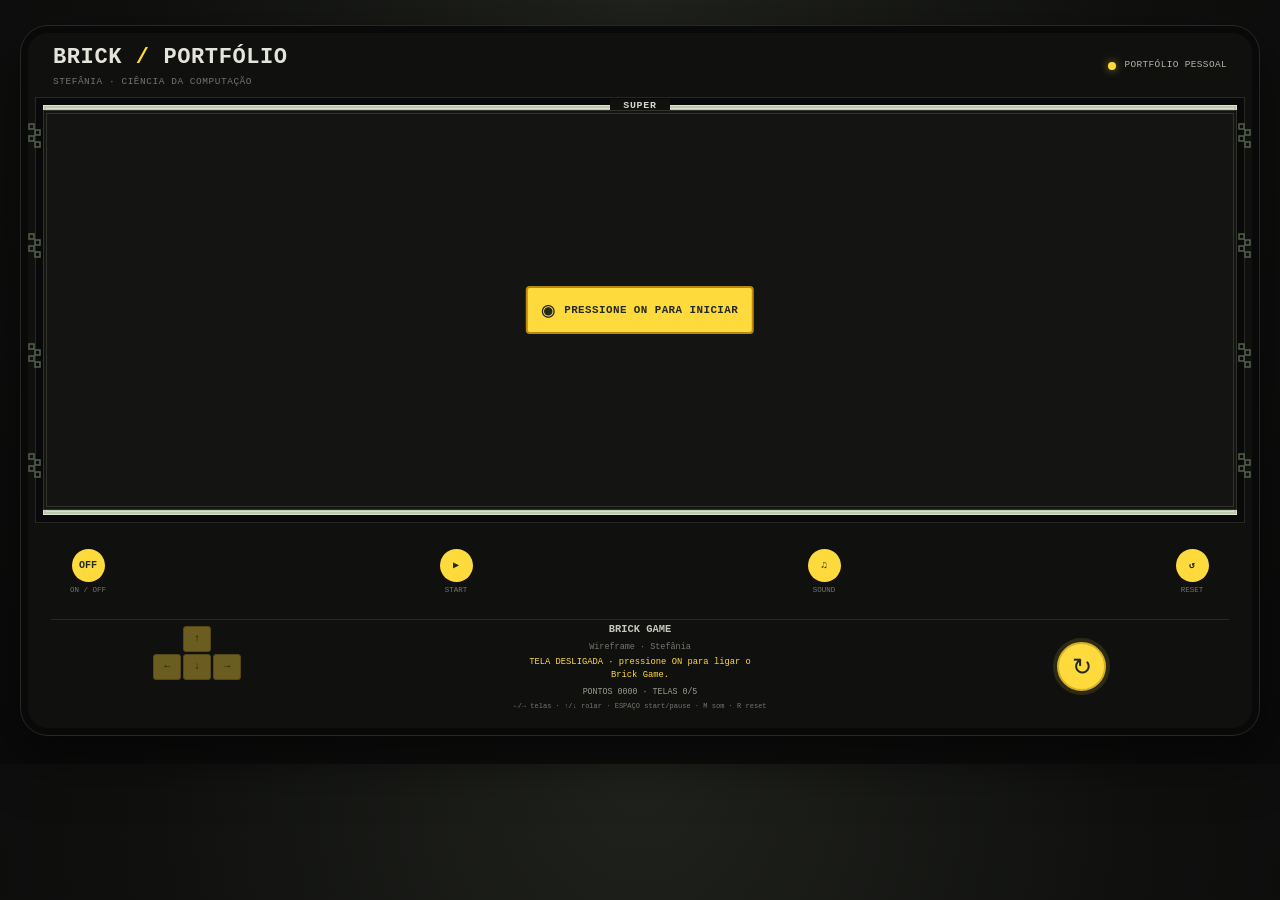
==== index.html @ 37918b5a "Meu portfólio inicial Brick Game" ====
<!DOCTYPE html>
<html lang="pt-BR">
<head>
  <meta charset="UTF-8">
  <meta name="viewport" content="width=device-width, initial-scale=1.0">
  <meta name="theme-color" content="#10110f">
  <title>BRICK / Portfólio — Stefânia Alves Martins</title>
  <link rel="stylesheet" href="styles.css?v=brick-off-start-1">
  <script src="script.js" defer></script>
</head>
<body>
  <div class="console desligado">
    <header class="cabecalho">
      <a class="marca" href="#inicio" aria-label="BRICK, voltar ao início">
        <strong>BRICK <span>/</span> PORTFÓLIO</strong>
        <small>STEFÂNIA · CIÊNCIA DA COMPUTAÇÃO</small>
      </a>
      <span class="status-site"><i></i> PORTFÓLIO PESSOAL</span>
    </header>

    <nav class="navegacao" aria-label="Navegação principal">
      <a class="link-nav ativo" href="#inicio" aria-current="page"><span>■</span> Início</a>
      <a class="link-nav" href="#sobre"><span>■</span> Sobre mim</a>
      <a class="link-nav" href="#projetos"><span>■</span> Projetos</a>
      <a class="link-nav" href="#experiencias"><span>■</span> Experiências</a>
      <a class="link-nav" href="#contato"><span>■</span> Contato</a>
    </nav>

    <main class="tela">
      <section id="inicio" class="painel">
        <div class="moldura-titulo"><span>SUPER</span></div>
        <div class="conteudo-tela">
          <div class="metadados-tela">
            <span>01 / 05 · INÍCIO</span>
            <span class="dados-console">BRICK <b>01</b></span>
            <div class="mosaico mosaico-pequeno" aria-hidden="true">
              <i></i><i></i><i></i><i></i><i></i><i></i>
            </div>
          </div>

          <section class="boas-vindas" aria-labelledby="titulo-inicio">
            <h1 id="titulo-inicio">Olá, sou <span id="nome-curto">Stefânia</span>.</h1>
            <p class="intro-curta">Bem-vinda ao meu portfólio. Escolha uma seção para conhecer meu perfil, meus projetos e minhas experiências.</p>
            <div class="linha-tracejada"></div>
            <div class="hero-conteudo">
              <div>
                <h2 id="area-destaque">Estudante de Ciência da Computação</h2>
                <p id="introducao">Sou estudante de Ciência da Computação, atualmente no segundo período, e estou construindo minha trajetória na área de tecnologia.</p>
                <a class="botao-pixel" href="#sobre">Conhecer meu perfil <span aria-hidden="true">→</span></a>
              </div>
              <div class="arte-blocos" role="img" aria-label="Blocos formando uma pequena construção">
                <div class="mosaico mosaico-grande" aria-hidden="true">
                  <i></i><i></i><i></i><i></i><i></i><i></i>
                </div>
                <small>UM PERFIL, MUITAS PEÇAS.</small>
              </div>
            </div>
          </section>

          <div class="rotulo-secoes"><span>■</span> ESCOLHA UMA SEÇÃO <span>■</span></div>
          <div class="atalhos-secoes">
            <a href="#sobre"><span class="numero-secao">02</span><span><strong>Sobre mim</strong><small>Formação, interesses e objetivos.</small></span><b>↗</b></a>
            <a href="#projetos"><span class="numero-secao">03</span><span><strong>Projetos</strong><small>Minha linha do tempo de projetos e tecnologias.</small></span><b>↗</b></a>
            <a href="#experiencias"><span class="numero-secao">04</span><span><strong>Experiências</strong><small>Atividades, participações e aprendizados.</small></span><b>↗</b></a>
            <a href="#contato"><span class="numero-secao">05</span><span><strong>Contato</strong><small>Canais de contato e formulário de mensagem.</small></span><b>↗</b></a>
          </div>
        </div>
      </section>

      <section id="sobre" class="painel" hidden>
        <div class="conteudo-tela">
          <div class="metadados-tela">
            <span>02 / 05 · SOBRE MIM</span>
            <span class="dados-console">BRICK <b>02</b></span>
            <div class="mosaico mosaico-pequeno" aria-hidden="true"><i></i><i></i><i></i><i></i><i></i><i></i></div>
          </div>
          <div class="cabecalho-secao">
            <h2>Sobre mim</h2>
            <p>Minha formação, o que me interessa e os próximos passos que quero construir.</p>
          </div>
          <div class="linha-tracejada"></div>
          <div class="resumo-perfil">
            <div><small>PERFIL PESSOAL</small><strong id="nome-sobre">Stefânia Alves Martins</strong></div>
            <div><small>FORMAÇÃO</small><span id="formacao">Ciência da Computação (em curso, 2º período) · PUC Minas</span></div>
            <div><small>ÁREA DE ESTUDO</small><span id="area-sobre">Ciência da Computação</span></div>
          </div>
          <div class="biografias">
            <article class="cartao-biografia">
              <small>PORTUGUÊS</small>
              <h3>Um pouco sobre mim</h3>
              <p id="sobre-texto">Estou no início da graduação em Ciência da Computação e quero aproveitar esse período para aprender, experimentar e desenvolver novas habilidades.</p>
            </article>
            <article class="cartao-biografia">
              <small>ENGLISH</small>
              <h3>A little about me</h3>
              <p id="sobre-texto-en">I am at the beginning of my Computer Science degree and want to use this time to learn, experiment, and develop new skills.</p>
            </article>
          </div>
          <div class="interesses">
            <div><h3>Interesses</h3><p id="interesses">Desenvolvimento de software e criação de soluções digitais.</p></div>
            <div><h3>Objetivo profissional</h3><p id="objetivo">Fortalecer minha base técnica e transformar o que aprendo em projetos práticos.</p></div>
          </div>
        </div>
      </section>

      <section id="projetos" class="painel" hidden>
        <div class="conteudo-tela">
          <div class="metadados-tela">
            <span>03 / 05 · PROJETOS</span>
            <span class="dados-console">BRICK <b>03</b></span>
            <div class="mosaico mosaico-pequeno" aria-hidden="true"><i></i><i></i><i></i><i></i><i></i><i></i></div>
          </div>
          <div class="cabecalho-secao">
            <h2>Projetos</h2>
            <p>Uma linha do tempo dos meus projetos, do mais antigo para o mais recente.</p>
          </div>
          <div class="linha-tracejada"></div>
          <div class="resumo-timeline"><span id="anos-projetos">■ ANO 01 <b>→</b> ANO 02 <b>→</b> ANO 03</span><span id="total-projetos">1 projeto</span></div>
          <div id="lista-projetos" class="linha-do-tempo" aria-live="polite"></div>
        </div>
      </section>

      <section id="experiencias" class="painel" hidden>
        <div class="conteudo-tela">
          <div class="metadados-tela">
            <span>04 / 05 · EXPERIÊNCIAS</span>
            <span class="dados-console">BRICK <b>04</b></span>
            <div class="mosaico mosaico-pequeno" aria-hidden="true"><i></i><i></i><i></i><i></i><i></i><i></i></div>
          </div>
          <div class="cabecalho-secao">
            <h2>Experiências</h2>
            <p>Espaço para minha trajetória acadêmica e profissional.</p>
          </div>
          <div class="linha-tracejada"></div>
          <div id="lista-experiencias" class="lista-experiencias" aria-live="polite"></div>
        </div>
      </section>

      <section id="contato" class="painel" hidden>
        <div class="conteudo-tela">
          <div class="metadados-tela">
            <span>05 / 05 · CONTATO</span>
            <span class="dados-console">BRICK <b>05</b></span>
            <div class="mosaico mosaico-pequeno" aria-hidden="true"><i></i><i></i><i></i><i></i><i></i><i></i></div>
          </div>
          <div class="cabecalho-secao">
            <h2>Vamos conversar?</h2>
            <p>Escolha um dos canais abaixo ou deixe sua mensagem no formulário.</p>
          </div>
          <div class="linha-tracejada"></div>
          <div class="grade-contato">
            <div>
              <h3 class="rotulo-contato">■ CONTATO DIRETO ■</h3>
              <div class="canais-contato">
                <a class="cartao-canal" id="cartao-email" href="mailto:stefaniamrtns@gmail.com">
                  <span class="icone-canal" aria-hidden="true">
                    <svg viewBox="0 0 24 24"><path d="M4 6h16v12H4zM4 7l8 6 8-6"/></svg>
                  </span>
                  <span class="texto-canal"><strong>E-mail</strong><small id="email-cartao">stefaniamrtns@gmail.com</small><b>Escrever e-mail ↗</b></span>
                </a>
                <div id="redes-sociais-contato" class="canais-sociais"></div>
              </div>
            </div>
            <form id="formulario-contato" class="formulario-contato">
              <h3 class="rotulo-contato">■ ENVIE UMA MENSAGEM ■</h3>
              <label for="nome-contato">NOME</label>
              <input id="nome-contato" name="nome" placeholder="[Seu nome]" autocomplete="name" required maxlength="100">
              <label for="email-contato">E-MAIL</label>
              <input id="email-contato" name="email" type="email" placeholder="[Seu e-mail]" autocomplete="email" required maxlength="254">
              <label for="mensagem-contato">MENSAGEM</label>
              <textarea id="mensagem-contato" name="mensagem" rows="5" placeholder="[Escreva sua mensagem]" required maxlength="2000"></textarea>
              <input type="hidden" name="assunto" value="Contato pelo portfólio">
              <button class="botao-pixel" type="submit">Enviar mensagem <span aria-hidden="true">→</span></button>
              <p id="status-contato" role="status" aria-live="polite"></p>
            </form>
          </div>
        </div>
      </section>

      <button type="button" id="botao-power-prompt" class="power-prompt" aria-label="Pressionar ON e ligar o Brick Game">
        <span aria-hidden="true">◉</span>
        <strong>PRESSIONE ON PARA INICIAR</strong>
      </button>
    </main>

    <footer class="rodape-console" aria-label="Controles do Brick Game">
      <div class="controles-status">
        <button type="button" id="botao-power" aria-pressed="false" aria-label="Ligar tela">
          <b>OFF</b><small>ON / OFF</small>
        </button>
        <button type="button" id="botao-start" aria-pressed="false" aria-label="Iniciar missão">
          <b>▶</b><small>START</small>
        </button>
        <button type="button" id="botao-sound" aria-pressed="false" aria-label="Ativar som">
          <b>♫</b><small>SOUND</small>
        </button>
        <button type="button" id="botao-reset" aria-label="Reiniciar jogo e pontuação">
          <b>↺</b><small>RESET</small>
        </button>
      </div>
      <div class="rodape-jogo">
        <div class="direcional" role="group" aria-label="Direcional: esquerda e direita trocam de tela; cima e baixo rolam a tela">
          <button type="button" data-direcao="cima" aria-label="Rolar para o início da tela" disabled>↑</button>
          <button type="button" data-direcao="esquerda" aria-label="Tela anterior" disabled>←</button>
          <button type="button" data-direcao="baixo" aria-label="Rolar para o fim da tela" disabled>↓</button>
          <button type="button" data-direcao="direita" aria-label="Próxima tela" disabled>→</button>
        </div>
        <p class="painel-jogo">
          <strong>BRICK GAME</strong>
          <small>Wireframe · Stefânia</small>
          <span id="status-jogo" role="status" aria-live="polite">TELA DESLIGADA · pressione ON para ligar o Brick Game.</span>
          <span id="pontuacao-jogo">PONTOS 0000 · TELAS 0/5</span>
          <span id="ajuda-jogo">←/→ telas · ↑/↓ rolar · ESPAÇO start/pause · M som · R reset</span>
        </p>
        <a class="botao-topo" href="#inicio" aria-label="Voltar ao início">↻</a>
      </div>
    </footer>
  </div>
</body>
</html>
---- styles.css ----
:root {
  color-scheme: dark;
  --preto: #10110f;
  --preto-claro: #1b1c19;
  --cinza-controle: #292a27;
  --amarelo: #ffda3d;
  --amarelo-borda: #b68b10;
  --tela: #bac9a9;
  --tela-clara: #c8d4ba;
  --tela-escura: #a9bb98;
  --borda-tela: #7e8e70;
  --tinta: #22291e;
  --tinta-suave: #535d4b;
  --fonte-pixel: "Courier New", Consolas, monospace;
  --fonte-corpo: "Trebuchet MS", Arial, sans-serif;
}

* {
  box-sizing: border-box;
}

html {
  scroll-behavior: smooth;
}

body {
  margin: 0;
  padding: 1px 20px 28px;
  background:
    radial-gradient(ellipse at 50% 0%, #20221d 0, #10110f 54%, #090a09 100%);
  color: #deded5;
  font-family: var(--fonte-corpo);
  line-height: 1.5;
}

a {
  color: inherit;
}

.console {
  width: min(1240px, 100%);
  margin: 24px auto 0;
  padding: 0 22px 22px;
  overflow: hidden;
  background: var(--preto);
  border: 1px solid #272824;
  border-radius: 28px;
  box-shadow: 0 22px 55px rgb(0 0 0 / 54%), inset 0 0 0 7px #080908;
}

.cabecalho {
  min-height: 78px;
  display: flex;
  justify-content: space-between;
  align-items: center;
  gap: 18px;
  padding: 10px 10px 8px;
  border-bottom: 1px solid #292a26;
}

.marca {
  display: grid;
  gap: 1px;
  color: #e5e4dc;
  font-family: var(--fonte-pixel);
  text-decoration: none;
}

.marca strong {
  font-size: clamp(1rem, 2vw, 1.38rem);
  letter-spacing: 0.025em;
}

.marca strong span {
  color: var(--amarelo);
}

.marca small,
.status-site,
.metadados-tela,
.rotulo-secoes,
.rotulo-mono,
.tecnologias-projeto > small,
.rodape-console small {
  font-family: var(--fonte-pixel);
}

.marca small {
  color: #73766b;
  font-size: 0.59rem;
  letter-spacing: 0.06em;
}

.status-site {
  display: inline-flex;
  align-items: center;
  gap: 8px;
  color: #b3b5a9;
  font-size: 0.59rem;
  letter-spacing: 0.04em;
}

.status-site i {
  width: 8px;
  height: 8px;
  border-radius: 50%;
  background: var(--amarelo);
  box-shadow: 0 0 9px rgb(255 218 61 / 55%);
}

.navegacao {
  display: grid;
  grid-template-columns: repeat(5, minmax(0, 1fr));
  gap: 5px;
  margin: 10px 0 22px;
}

.link-nav {
  min-height: 40px;
  display: flex;
  justify-content: center;
  align-items: center;
  gap: 7px;
  padding: 7px 10px;
  border: 1px solid #373833;
  border-radius: 7px;
  background: var(--cinza-controle);
  color: #a9a99f;
  font-family: var(--fonte-pixel);
  font-size: 0.69rem;
  text-decoration: none;
  transition: background 150ms ease, color 150ms ease, border-color 150ms ease;
}

.link-nav span {
  color: transparent;
  font-size: 0.55rem;
}

.link-nav:hover,
.link-nav:focus-visible {
  border-color: #6a5a24;
  color: white;
}

.link-nav.ativo {
  border-color: var(--amarelo-borda);
  background: var(--amarelo);
  box-shadow: 0 0 9px rgb(255 218 61 / 27%);
  color: var(--tinta);
  font-weight: 700;
}

.link-nav.ativo span {
  color: var(--tinta);
}

.painel {
  position: relative;
  margin: 0 0 22px;
  padding: 0 25px 22px;
  border: 4px double #dcdfd2;
  background: var(--tela);
  box-shadow: 0 0 0 7px #080908, 0 0 0 8px #272824;
  color: var(--tinta);
  scroll-margin-top: 18px;
}

.painel[hidden] {
  display: none;
}

.painel::before,
.painel::after {
  position: absolute;
  top: 12px;
  bottom: 12px;
  width: 14px;
  background-image: url("data:image/svg+xml,%3Csvg xmlns='http://www.w3.org/2000/svg' width='14' height='110' viewBox='0 0 14 110'%3E%3Cg fill='none' stroke='%2353614a' stroke-width='1.5'%3E%3Cpath d='M1 3h5v5H1zM7 9h5v5H7zM1 15h5v5H1zM7 21h5v5H7z'/%3E%3C/g%3E%3C/svg%3E");
  background-position: center top;
  background-repeat: repeat-y;
  content: "";
  pointer-events: none;
}

.painel::before {
  left: -19px;
}

.painel::after {
  right: -19px;
}

.painel:first-child {
  margin-top: 1px;
}

.moldura-titulo {
  position: absolute;
  top: -10px;
  left: 0;
  right: 0;
  display: flex;
  justify-content: center;
  pointer-events: none;
}

.moldura-titulo span {
  padding: 0 13px;
  background: var(--preto);
  color: #d5d7ca;
  font-family: var(--fonte-pixel);
  font-size: 0.62rem;
  font-weight: 700;
  letter-spacing: 0.08em;
}

.conteudo-tela {
  padding: 0 3px;
}

.metadados-tela {
  min-height: 27px;
  display: grid;
  grid-template-columns: 1fr auto 36px;
  align-items: center;
  gap: 12px;
  margin: 0 -25px 24px;
  padding: 4px 15px;
  background: var(--tela-escura);
  color: #53614a;
  font-size: 0.53rem;
  letter-spacing: 0.045em;
}

.dados-console {
  display: flex;
  gap: 10px;
  align-items: center;
}

.dados-console b {
  color: var(--tinta);
  font-size: 0.68rem;
}

.mosaico-pequeno {
  width: 39px;
  height: 22px;
  display: grid;
  grid-template-columns: repeat(4, 7px);
  grid-template-rows: repeat(2, 7px);
  justify-content: end;
  gap: 2px;
}

.mosaico-pequeno i,
.mosaico-grande i,
.mosaico-projeto i {
  display: block;
  border: 2px solid currentColor;
}

.mosaico-pequeno i:nth-child(1),
.mosaico-grande i:nth-child(1),
.mosaico-projeto i:nth-child(1) {
  grid-column: 1;
  grid-row: 1;
}

.mosaico-pequeno i:nth-child(2),
.mosaico-grande i:nth-child(2),
.mosaico-projeto i:nth-child(2) {
  grid-column: 2;
  grid-row: 1;
}

.mosaico-pequeno i:nth-child(3),
.mosaico-grande i:nth-child(3),
.mosaico-projeto i:nth-child(3) {
  grid-column: 2;
  grid-row: 2;
}

.mosaico-pequeno i:nth-child(4),
.mosaico-grande i:nth-child(4),
.mosaico-projeto i:nth-child(4) {
  grid-column: 3;
  grid-row: 2;
}

.mosaico-pequeno i:nth-child(5),
.mosaico-grande i:nth-child(5),
.mosaico-projeto i:nth-child(5) {
  grid-column: 3;
  grid-row: 1;
}

.mosaico-pequeno i:nth-child(6),
.mosaico-grande i:nth-child(6),
.mosaico-projeto i:nth-child(6) {
  grid-column: 4;
  grid-row: 2;
}

.boas-vindas {
  padding: 0 3px 21px;
}

h1,
.cabecalho-secao h2,
.cartao-biografia h3,
.interesses h3,
.cartao-projeto h3,
.detalhe-experiencia h3 {
  font-family: var(--fonte-pixel);
}

.boas-vindas h1 {
  margin: 0 0 8px;
  font-size: clamp(1.75rem, 4vw, 2.55rem);
  line-height: 1.17;
}

.intro-curta,
.hero-conteudo p,
.cabecalho-secao > p,
.cartao-biografia > p,
.interesses p,
.descricao-projeto,
.detalhe-experiencia p {
  color: var(--tinta-suave);
}

.intro-curta {
  margin: 0;
  font-size: 0.91rem;
}

.linha-tracejada {
  height: 1px;
  margin: 18px 0;
  border-top: 2px dashed #87977b;
}

.hero-conteudo {
  display: grid;
  grid-template-columns: minmax(0, 1.5fr) minmax(180px, 0.55fr);
  align-items: center;
  gap: 28px;
}

.hero-conteudo h2 {
  max-width: 700px;
  margin: 0 0 7px;
  font-family: var(--fonte-pixel);
  font-size: clamp(1rem, 2vw, 1.22rem);
  line-height: 1.38;
}

.hero-conteudo p {
  max-width: 710px;
  margin: 0 0 16px;
  font-size: 0.86rem;
}

.botao-pixel {
  min-height: 38px;
  display: inline-flex;
  justify-content: center;
  align-items: center;
  gap: 8px;
  padding: 9px 15px;
  border: 1px solid var(--amarelo-borda);
  border-radius: 7px;
  background: var(--amarelo);
  box-shadow: 0 3px 0 #977308;
  color: #292719;
  cursor: pointer;
  font-family: var(--fonte-pixel);
  font-size: 0.68rem;
  font-weight: 700;
  text-decoration: none;
}

.botao-pixel:hover {
  transform: translateY(-1px);
  background: #ffe56b;
}

.arte-blocos {
  min-height: 162px;
  display: flex;
  flex-direction: column;
  justify-content: center;
  align-items: center;
  gap: 8px;
  border: 1px solid #9eaa93;
  border-radius: 3px;
  background: var(--tela-clara);
}

.mosaico-grande {
  display: grid;
  grid-template-columns: repeat(4, 28px);
  grid-template-rows: repeat(2, 28px);
  gap: 4px;
  color: #34412f;
}

.arte-blocos small,
.rotulo-secoes,
.resumo-timeline,
.rotulo-contato {
  font-family: var(--fonte-pixel);
  font-size: 0.58rem;
}

.arte-blocos small {
  color: #56614d;
}

.rotulo-secoes {
  margin: 0 0 8px;
  color: #58644f;
  letter-spacing: 0.035em;
}

.atalhos-secoes {
  display: grid;
  grid-template-columns: repeat(2, minmax(0, 1fr));
  gap: 7px;
}

.atalhos-secoes a {
  min-height: 64px;
  display: grid;
  grid-template-columns: 25px 1fr 16px;
  align-items: start;
  gap: 5px;
  padding: 9px 11px;
  border: 1px solid #9ca98f;
  border-radius: 4px;
  background: var(--tela-clara);
  color: var(--tinta);
  text-decoration: none;
}

.atalhos-secoes a:hover {
  border-color: #596c4f;
  background: #d2ddc5;
}

.numero-secao {
  color: #6b7962;
  font-family: var(--fonte-pixel);
  font-size: 0.67rem;
}

.atalhos-secoes strong {
  display: block;
  font-family: var(--fonte-pixel);
  font-size: 0.76rem;
}

.atalhos-secoes small {
  display: block;
  margin-top: 3px;
  color: var(--tinta-suave);
  font-size: 0.68rem;
}

.atalhos-secoes a > b {
  color: #44513d;
}

.cabecalho-secao {
  margin: 0 3px;
}

.cabecalho-secao h2 {
  margin: 0 0 4px;
  font-size: clamp(1.55rem, 3vw, 2rem);
  line-height: 1.25;
}

.cabecalho-secao > p {
  margin: 0;
  font-size: 0.86rem;
}

.resumo-perfil {
  display: grid;
  grid-template-columns: 1fr 1.08fr 0.9fr;
  gap: 18px;
  margin: 0 0 20px;
  padding: 15px;
  border: 1px solid #9eaa93;
  border-radius: 3px;
  background: var(--tela-clara);
}

.resumo-perfil > div {
  display: grid;
  align-content: center;
  gap: 5px;
}

.resumo-perfil small,
.cartao-biografia > small,
.tecnologias-projeto > small {
  color: #606a57;
  font-family: var(--fonte-pixel);
  font-size: 0.55rem;
}

.resumo-perfil strong {
  font-family: var(--fonte-pixel);
  font-size: 0.88rem;
}

.resumo-perfil span {
  color: var(--tinta-suave);
  font-size: 0.71rem;
}

.biografias {
  display: grid;
  grid-template-columns: repeat(2, minmax(0, 1fr));
  gap: 14px;
}

.cartao-biografia {
  min-height: 190px;
  padding: 14px 16px;
  border: 1px solid #9eaa93;
  border-radius: 3px;
  background: var(--tela-clara);
}

.cartao-biografia h3,
.interesses h3 {
  margin: 8px 0;
  font-size: 0.94rem;
}

.cartao-biografia > p,
.interesses p {
  margin: 0;
  font-size: 0.75rem;
  line-height: 1.65;
}

.interesses {
  display: grid;
  grid-template-columns: 1fr 1fr;
  gap: 24px;
  margin-top: 18px;
}

.resumo-timeline {
  display: flex;
  justify-content: space-between;
  gap: 12px;
  margin: 0 0 16px;
  color: #596650;
}

.resumo-timeline b {
  color: #718069;
}

.linha-do-tempo {
  display: grid;
  grid-template-columns: repeat(auto-fit, minmax(min(100%, 255px), 1fr));
  align-items: stretch;
  gap: 14px;
}

.cartao-projeto {
  min-width: 0;
  padding: 12px;
  border: 1px solid #a0ad95;
  border-radius: 3px;
  background: var(--tela-clara);
}

.cabecalho-projeto {
  display: flex;
  justify-content: space-between;
  align-items: baseline;
  gap: 6px;
  margin-bottom: 10px;
}

.rotulo-mono,
.periodo-projeto {
  color: #5c6655;
  font-size: 0.52rem;
}

.periodo-projeto {
  text-align: right;
}

.arte-projeto {
  min-height: 105px;
  display: flex;
  flex-direction: column;
  justify-content: center;
  align-items: center;
  gap: 7px;
  margin-bottom: 12px;
  border: 1px dashed #839178;
  background: #bdcbae;
  color: #596650;
  font-family: var(--fonte-pixel);
  font-size: 0.48rem;
  text-align: center;
}

.mosaico-projeto {
  display: grid;
  grid-template-columns: repeat(4, 17px);
  grid-template-rows: repeat(2, 17px);
  gap: 2px;
}

.cartao-projeto h3 {
  margin: 0 0 7px;
  font-size: 0.92rem;
  overflow-wrap: anywhere;
}

.descricao-projeto {
  min-height: 48px;
  margin: 0 0 12px;
  font-size: 0.7rem;
}

.tecnologias-projeto {
  padding-bottom: 11px;
}

.tecnologias-projeto > small {
  display: block;
  margin-bottom: 5px;
}

.etiquetas-tecnologia {
  display: flex;
  flex-wrap: wrap;
  gap: 4px;
}

.etiquetas-tecnologia span {
  padding: 3px 6px;
  border: 1px solid #a6b19b;
  border-radius: 3px;
  color: #56614d;
  font-family: var(--fonte-pixel);
  font-size: 0.52rem;
}

.rodape-projeto {
  display: flex;
  justify-content: space-between;
  align-items: center;
  padding-top: 8px;
  border-top: 1px solid #9da990;
  color: #526047;
  font-family: var(--fonte-pixel);
  font-size: 0.56rem;
}

.seta-projeto {
  font-size: 0.9rem;
}

.lista-experiencias {
  display: grid;
  gap: 10px;
}

.cartao-experiencia {
  display: grid;
  grid-template-columns: minmax(155px, 0.55fr) minmax(0, 2fr);
  gap: 20px;
  padding: 15px;
  border: 1px solid #9eaa93;
  border-radius: 3px;
  background: var(--tela-clara);
}

.meta-experiencia {
  display: grid;
  align-content: start;
  gap: 9px;
  color: #596650;
  font-family: var(--fonte-pixel);
  font-size: 0.58rem;
}

.meta-experiencia strong {
  color: var(--tinta);
}

.detalhe-experiencia h3 {
  margin: 0 0 3px;
  font-size: 0.95rem;
}

.cargo-experiencia {
  font-size: 0.75rem;
}

.detalhe-experiencia p {
  margin: 5px 0 0;
  font-size: 0.72rem;
}

.grade-contato {
  display: grid;
  grid-template-columns: minmax(220px, 0.75fr) minmax(0, 1.25fr);
  align-items: start;
  gap: 18px;
}

.rotulo-contato {
  margin: 0 0 10px;
  color: #596650;
  font-size: 0.59rem;
}

.canais-contato,
.canais-sociais {
  display: grid;
  gap: 9px;
}

.cartao-canal {
  min-height: 65px;
  display: grid;
  grid-template-columns: 34px minmax(0, 1fr);
  align-items: center;
  gap: 9px;
  padding: 8px 10px;
  border: 1px solid #9eaa93;
  border-radius: 3px;
  background: var(--tela-clara);
  color: var(--tinta);
  text-decoration: none;
}

a.cartao-canal:hover {
  border-color: #687a5d;
  background: #d0dcc3;
}

.icone-canal {
  width: 28px;
  height: 28px;
  display: grid;
  place-items: center;
  border-radius: 50%;
  background: var(--amarelo);
  color: #3b3828;
}

.icone-canal svg {
  width: 16px;
  height: 16px;
  fill: none;
  stroke: currentColor;
  stroke-linecap: round;
  stroke-linejoin: round;
  stroke-width: 1.8;
}

.texto-canal {
  display: grid;
  gap: 1px;
}

.texto-canal strong {
  font-family: var(--fonte-pixel);
  font-size: 0.69rem;
}

.texto-canal small,
.texto-canal b {
  color: #5c6655;
  font-size: 0.64rem;
  overflow-wrap: anywhere;
}

.texto-canal b {
  font-family: var(--fonte-pixel);
  text-decoration: underline;
  text-underline-offset: 2px;
}

.formulario-contato {
  display: grid;
  gap: 7px;
  padding: 15px;
  border: 1px solid #9eaa93;
  background: var(--tela-clara);
}

.formulario-contato .rotulo-contato {
  margin-bottom: 2px;
}

.formulario-contato label {
  margin-top: 3px;
  color: #526047;
  font-family: var(--fonte-pixel);
  font-size: 0.56rem;
  font-weight: 700;
}

.formulario-contato input:not([type="hidden"]),
.formulario-contato textarea {
  width: 100%;
  padding: 9px 10px;
  border: 1px solid #9eaa93;
  border-radius: 3px;
  background: #b8c8a8;
  color: var(--tinta);
  font: 0.76rem var(--fonte-corpo);
}

.formulario-contato input::placeholder,
.formulario-contato textarea::placeholder {
  color: #66725d;
  opacity: 1;
}

.formulario-contato textarea {
  min-height: 102px;
  resize: vertical;
}

.formulario-contato .botao-pixel {
  justify-self: start;
  margin-top: 5px;
}

#status-contato {
  min-height: 1.3em;
  margin: 0;
  color: #526047;
  font-size: 0.68rem;
}

.rodape-console {
  padding: 12px 8px 0;
  color: #c6c7bd;
}

.controles-status {
  display: flex;
  justify-content: space-between;
  padding: 0 10px 23px;
}

.controles-status > button {
  min-width: 54px;
  display: grid;
  justify-items: center;
  gap: 3px;
  color: inherit;
}

.controles-status > button > b {
  width: 33px;
  height: 33px;
  display: grid;
  place-items: center;
  border: 0;
  border-radius: 50%;
  background: var(--amarelo);
  color: var(--tinta);
  font-family: var(--fonte-pixel);
  font-size: 0.63rem;
}

.controles-status > button {
  padding: 0;
  border: 0;
  background: transparent;
  cursor: pointer;
  font: inherit;
}

.controles-status > button:hover > b,
.controles-status > button:focus-visible > b {
  box-shadow: 0 0 0 4px rgb(255 218 61 / 22%);
  transform: translateY(-2px);
}

.controles-status > button[aria-pressed="true"] > b {
  background: #c8ef78;
  box-shadow: 0 0 0 3px rgb(200 239 120 / 20%);
}

.controles-status small {
  color: #72746b;
  font-size: 0.47rem;
}

.rodape-jogo {
  min-height: 94px;
  display: grid;
  grid-template-columns: minmax(74px, 1fr) minmax(0, 2fr) minmax(49px, 1fr);
  align-items: center;
  justify-items: center;
  border-top: 1px solid #292a26;
}

.rodape-jogo > p {
  display: grid;
  justify-items: center;
  gap: 3px;
  margin: 0;
  font-family: var(--fonte-pixel);
  font-size: 0.65rem;
}

.painel-jogo small,
#pontuacao-jogo,
#status-jogo {
  font-family: var(--fonte-pixel);
}

.painel-jogo small {
  color: #74766e;
  font-size: 0.53rem;
}

#status-jogo {
  max-width: 46ch;
  color: var(--amarelo);
  font-size: 0.55rem;
  text-align: center;
}

#pontuacao-jogo {
  color: #9b9d91;
  font-size: 0.52rem;
}

#ajuda-jogo {
  max-width: 64ch;
  color: #74766e;
  font-size: 0.44rem;
  text-align: center;
}

.direcional {
  width: 92px;
  display: grid;
  grid-template-columns: repeat(3, 30px);
  grid-template-rows: repeat(3, 28px);
  align-items: center;
  justify-items: center;
  color: #211f14;
  font-family: var(--fonte-pixel);
  font-size: 0.62rem;
  text-align: center;
}

.direcional button {
  width: 28px;
  height: 26px;
  display: grid;
  place-items: center;
  border: 1px solid #c5a324;
  border-radius: 3px;
  background: var(--amarelo);
  color: var(--tinta);
  cursor: pointer;
  font-family: var(--fonte-pixel);
  font-size: 0.62rem;
}

.direcional button:hover,
.direcional button:focus-visible {
  background: #ffe978;
  transform: translateY(-1px);
}

.direcional button:disabled {
  cursor: not-allowed;
  opacity: 0.38;
}

.direcional button:nth-child(1) {
  grid-area: 1 / 2;
}

.direcional button:nth-child(2) {
  grid-area: 2 / 1;
}

.direcional button:nth-child(3) {
  grid-area: 2 / 2;
}

.direcional button:nth-child(4) {
  grid-area: 2 / 3;
}

.console.desligado .tela {
  position: relative;
}

.console.desligado .navegacao {
  display: none;
}

.console.desligado .painel:not([hidden]) {
  min-height: min(55vh, 410px);
}

.console.desligado .painel:not([hidden]) .conteudo-tela {
  display: none;
}

.console.desligado .tela::after {
  position: absolute;
  inset: 5px 0;
  display: grid;
  place-items: center;
  border: 4px double #31332b;
  background: #141512;
  color: #85877c;
  content: "TELA DESLIGADA";
  font-family: var(--fonte-pixel);
  font-size: clamp(0.65rem, 2vw, 0.95rem);
  letter-spacing: 0.08em;
}

.power-prompt {
  display: none;
}

.console.desligado .power-prompt {
  position: absolute;
  z-index: 1;
  top: 50%;
  left: 50%;
  min-height: 48px;
  display: flex;
  align-items: center;
  justify-content: center;
  gap: 9px;
  max-width: calc(100% - 36px);
  padding: 9px 14px;
  transform: translate(-50%, -50%);
  border: 2px solid var(--amarelo-borda);
  border-radius: 4px;
  background: var(--amarelo);
  color: var(--tinta);
  cursor: pointer;
  font-family: var(--fonte-pixel);
  font-size: 0.68rem;
  letter-spacing: 0.04em;
}

.power-prompt span {
  font-size: 1.35rem;
}

.power-prompt:hover,
.power-prompt:focus-visible {
  background: #ffe978;
  box-shadow: 0 0 0 4px rgb(255 218 61 / 22%);
}

.console.missao-ativa #botao-start > b {
  background: #ff9f43;
}

.console.missao-concluida .painel-jogo #status-jogo {
  color: #c8ef78;
}

.botao-topo {
  width: 49px;
  height: 49px;
  display: grid;
  place-items: center;
  border: 2px solid #d5b126;
  border-radius: 50%;
  background: var(--amarelo);
  box-shadow: 0 0 0 4px rgb(255 218 61 / 12%);
  color: var(--tinta);
  font-size: 1.5rem;
  text-decoration: none;
}

:focus-visible {
  outline: 3px solid #725d12;
  outline-offset: 3px;
}

@media (max-width: 800px) {
  body {
    padding-right: 12px;
    padding-left: 12px;
  }

  .console {
    margin-top: 12px;
    padding: 0 12px 15px;
    border-radius: 22px;
  }

  .navegacao {
    grid-template-columns: repeat(3, minmax(0, 1fr));
    margin-bottom: 18px;
  }

  .painel {
    padding: 0 16px 17px;
  }

  .metadados-tela {
    margin-right: -16px;
    margin-left: -16px;
  }

  .hero-conteudo {
    grid-template-columns: minmax(0, 1fr) minmax(125px, 0.56fr);
    gap: 14px;
  }

  .resumo-perfil {
    gap: 10px;
    padding: 12px;
  }

  .linha-do-tempo {
    grid-template-columns: repeat(2, minmax(0, 1fr));
  }

  .grade-contato {
    grid-template-columns: minmax(0, 0.85fr) minmax(0, 1.15fr);
    gap: 12px;
  }
}

@media (max-width: 560px) {
  .console {
    padding-right: 9px;
    padding-left: 9px;
  }

  .cabecalho {
    min-height: 67px;
    padding-right: 4px;
    padding-left: 4px;
  }

  .marca small {
    font-size: 0.48rem;
  }

  .status-site {
    font-size: 0.48rem;
  }

  .navegacao {
    gap: 4px;
    margin: 8px 0 16px;
  }

  .link-nav {
    min-height: 35px;
    gap: 4px;
    padding: 6px 4px;
    font-size: 0.56rem;
  }

  .painel {
    margin-bottom: 17px;
    padding: 0 12px 14px;
  }

  .painel::before,
  .painel::after {
    width: 12px;
    background-size: 12px 100px;
    background-image: url("data:image/svg+xml,%3Csvg xmlns='http://www.w3.org/2000/svg' width='14' height='100' viewBox='0 0 14 110'%3E%3Cg fill='none' stroke='%2353614a' stroke-width='1.8'%3E%3Cpath d='M1 3h5v5H1zM7 9h5v5H7zM1 15h5v5H1zM7 21h5v5H7z'/%3E%3C/g%3E%3C/svg%3E");
  }

  .painel::before {
    left: -11px;
  }

  .painel::after {
    right: -11px;
  }

  .metadados-tela {
    grid-template-columns: 1fr auto 28px;
    gap: 6px;
    margin-right: -12px;
    margin-left: -12px;
    padding-right: 9px;
    padding-left: 9px;
    font-size: 0.46rem;
  }

  .boas-vindas {
    padding-right: 0;
    padding-left: 0;
  }

  .hero-conteudo {
    grid-template-columns: 1fr;
  }

  .arte-blocos {
    min-height: 115px;
  }

  .atalhos-secoes,
  .biografias,
  .interesses,
  .linha-do-tempo,
  .grade-contato {
    grid-template-columns: 1fr;
  }

  .atalhos-secoes a {
    min-height: 55px;
  }

  .resumo-perfil {
    grid-template-columns: 1fr;
    gap: 11px;
  }

  .resumo-perfil > div + div {
    padding-top: 9px;
    border-top: 1px solid #a9b69d;
  }

  .cartao-biografia {
    min-height: 0;
  }

  .resumo-timeline {
    flex-wrap: wrap;
    font-size: 0.52rem;
  }

  .cartao-projeto {
    padding: 12px;
  }

  .arte-projeto {
    min-height: 125px;
  }

  .cartao-experiencia {
    grid-template-columns: 1fr;
    gap: 9px;
  }

  .meta-experiencia {
    grid-template-columns: 1fr auto;
    align-items: baseline;
    gap: 6px;
  }

  .formulario-contato {
    padding: 12px;
  }

  .rodape-jogo {
    min-height: 110px;
    grid-template-columns: 92px minmax(0, 1fr) 42px;
    gap: 4px;
  }

  .painel-jogo {
    font-size: 0.59rem !important;
    overflow-wrap: anywhere;
  }

  #status-jogo,
  #pontuacao-jogo,
  #ajuda-jogo {
    font-size: 0.45rem;
    line-height: 1.4;
  }

  .botao-topo {
    width: 39px;
    height: 39px;
  }
}

@media (prefers-reduced-motion: reduce) {
  html {
    scroll-behavior: auto;
  }

  *,
  *::before,
  *::after {
    transition-duration: 0.01ms !important;
  }
}
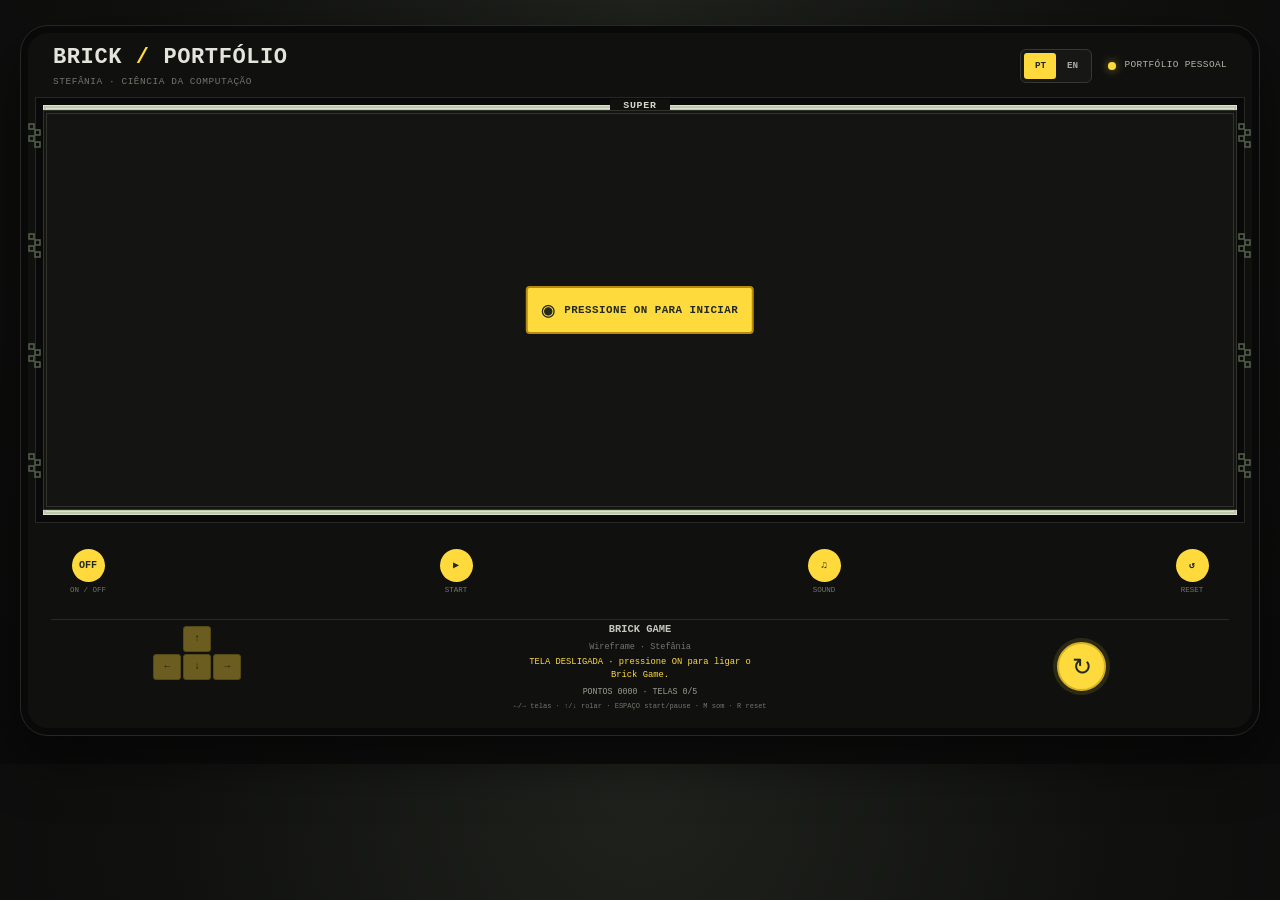
==== commit 4ca714c3: "Atualiza portfólio com novas alterações" ====
--- a/index.html
+++ b/index.html
@@ -11,19 +11,25 @@
 <body>
   <div class="console desligado">
     <header class="cabecalho">
-      <a class="marca" href="#inicio" aria-label="BRICK, voltar ao início">
-        <strong>BRICK <span>/</span> PORTFÓLIO</strong>
-        <small>STEFÂNIA · CIÊNCIA DA COMPUTAÇÃO</small>
+      <a class="marca" href="#inicio" aria-label="BRICK, voltar ao início" data-i18n-aria-label="controls.brandHome">
+        <strong>BRICK <span class="marca-separador">/</span> <span data-i18n="site.brand">PORTFÓLIO</span></strong>
+        <small data-i18n="site.subtitle">STEFÂNIA · CIÊNCIA DA COMPUTAÇÃO</small>
       </a>
-      <span class="status-site"><i></i> PORTFÓLIO PESSOAL</span>
+      <div class="cabecalho-acoes">
+        <div class="seletor-idioma" role="group" aria-label="Selecionar idioma" data-i18n-aria-label="language.label">
+          <button type="button" class="botao-idioma ativo" data-idioma="pt" aria-pressed="true">PT</button>
+          <button type="button" class="botao-idioma" data-idioma="en" aria-pressed="false">EN</button>
+        </div>
+        <span class="status-site"><i></i> <span data-i18n="site.status">PORTFÓLIO PESSOAL</span></span>
+      </div>
     </header>
 
-    <nav class="navegacao" aria-label="Navegação principal">
-      <a class="link-nav ativo" href="#inicio" aria-current="page"><span>■</span> Início</a>
-      <a class="link-nav" href="#sobre"><span>■</span> Sobre mim</a>
-      <a class="link-nav" href="#projetos"><span>■</span> Projetos</a>
-      <a class="link-nav" href="#experiencias"><span>■</span> Experiências</a>
-      <a class="link-nav" href="#contato"><span>■</span> Contato</a>
+    <nav class="navegacao" aria-label="Navegação principal" data-i18n-aria-label="nav.label">
+      <a class="link-nav ativo" href="#inicio" aria-current="page"><span>■</span><span data-i18n="nav.home">Início</span></a>
+      <a class="link-nav" href="#sobre"><span>■</span><span data-i18n="nav.about">Sobre mim</span></a>
+      <a class="link-nav" href="#projetos"><span>■</span><span data-i18n="nav.projects">Projetos</span></a>
+      <a class="link-nav" href="#experiencias"><span>■</span><span data-i18n="nav.experience">Experiências</span></a>
+      <a class="link-nav" href="#contato"><span>■</span><span data-i18n="nav.contact">Contato</span></a>
     </nav>
 
     <main class="tela">
@@ -31,7 +37,7 @@
         <div class="moldura-titulo"><span>SUPER</span></div>
         <div class="conteudo-tela">
           <div class="metadados-tela">
-            <span>01 / 05 · INÍCIO</span>
+            <span data-i18n="screen.home">01 / 05 · INÍCIO</span>
             <span class="dados-console">BRICK <b>01</b></span>
             <div class="mosaico mosaico-pequeno" aria-hidden="true">
               <i></i><i></i><i></i><i></i><i></i><i></i>
@@ -39,30 +45,28 @@
           </div>
 
           <section class="boas-vindas" aria-labelledby="titulo-inicio">
-            <h1 id="titulo-inicio">Olá, sou <span id="nome-curto">Stefânia</span>.</h1>
-            <p class="intro-curta">Bem-vinda ao meu portfólio. Escolha uma seção para conhecer meu perfil, meus projetos e minhas experiências.</p>
+            <h1 id="titulo-inicio"><span data-i18n="home.greeting">Olá, sou</span> <span id="nome-curto">Stefânia</span>.</h1>
+            <p class="intro-curta" data-i18n="home.intro">Bem-vinda ao meu portfólio. Escolha uma seção para conhecer meu perfil, meus projetos e minhas experiências.</p>
             <div class="linha-tracejada"></div>
             <div class="hero-conteudo">
               <div>
                 <h2 id="area-destaque">Estudante de Ciência da Computação</h2>
                 <p id="introducao">Sou estudante de Ciência da Computação, atualmente no segundo período, e estou construindo minha trajetória na área de tecnologia.</p>
-                <a class="botao-pixel" href="#sobre">Conhecer meu perfil <span aria-hidden="true">→</span></a>
+                <a class="botao-pixel" href="#sobre"><span data-i18n="home.button">Conhecer meu perfil</span> <span aria-hidden="true">→</span></a>
               </div>
-              <div class="arte-blocos" role="img" aria-label="Blocos formando uma pequena construção">
-                <div class="mosaico mosaico-grande" aria-hidden="true">
-                  <i></i><i></i><i></i><i></i><i></i><i></i>
-                </div>
-                <small>UM PERFIL, MUITAS PEÇAS.</small>
-              </div>
+              <figure class="arte-blocos foto-perfil">
+                <img src="images/foto-perfil-fundo-desfocado.jpeg" alt="Stefânia sorrindo em uma foto ao ar livre" data-i18n-alt="home.photoAlt">
+                <figcaption><span aria-hidden="true">■</span> <span data-i18n="home.caption">UM PERFIL, MUITAS PEÇAS.</span></figcaption>
+              </figure>
             </div>
           </section>
 
-          <div class="rotulo-secoes"><span>■</span> ESCOLHA UMA SEÇÃO <span>■</span></div>
+          <div class="rotulo-secoes"><span>■</span> <span data-i18n="home.choose">ESCOLHA UMA SEÇÃO</span> <span>■</span></div>
           <div class="atalhos-secoes">
-            <a href="#sobre"><span class="numero-secao">02</span><span><strong>Sobre mim</strong><small>Formação, interesses e objetivos.</small></span><b>↗</b></a>
-            <a href="#projetos"><span class="numero-secao">03</span><span><strong>Projetos</strong><small>Minha linha do tempo de projetos e tecnologias.</small></span><b>↗</b></a>
-            <a href="#experiencias"><span class="numero-secao">04</span><span><strong>Experiências</strong><small>Atividades, participações e aprendizados.</small></span><b>↗</b></a>
-            <a href="#contato"><span class="numero-secao">05</span><span><strong>Contato</strong><small>Canais de contato e formulário de mensagem.</small></span><b>↗</b></a>
+            <a href="#sobre"><span class="numero-secao">02</span><span><strong data-i18n="nav.about">Sobre mim</strong><small data-i18n="home.aboutSummary">Formação, interesses e objetivos.</small></span><b>↗</b></a>
+            <a href="#projetos"><span class="numero-secao">03</span><span><strong data-i18n="nav.projects">Projetos</strong><small data-i18n="home.projectsSummary">Minha linha do tempo de projetos e tecnologias.</small></span><b>↗</b></a>
+            <a href="#experiencias"><span class="numero-secao">04</span><span><strong data-i18n="nav.experience">Experiências</strong><small data-i18n="home.experienceSummary">Atividades, participações e aprendizados.</small></span><b>↗</b></a>
+            <a href="#contato"><span class="numero-secao">05</span><span><strong data-i18n="nav.contact">Contato</strong><small data-i18n="home.contactSummary">Canais de contato e formulário de mensagem.</small></span><b>↗</b></a>
           </div>
         </div>
       </section>
@@ -70,35 +74,30 @@
       <section id="sobre" class="painel" hidden>
         <div class="conteudo-tela">
           <div class="metadados-tela">
-            <span>02 / 05 · SOBRE MIM</span>
+            <span data-i18n="screen.about">02 / 05 · SOBRE MIM</span>
             <span class="dados-console">BRICK <b>02</b></span>
             <div class="mosaico mosaico-pequeno" aria-hidden="true"><i></i><i></i><i></i><i></i><i></i><i></i></div>
           </div>
           <div class="cabecalho-secao">
-            <h2>Sobre mim</h2>
-            <p>Minha formação, o que me interessa e os próximos passos que quero construir.</p>
+            <h2 data-i18n="nav.about">Sobre mim</h2>
+            <p data-i18n="about.intro">Minha formação, o que me interessa e os próximos passos que quero construir.</p>
           </div>
           <div class="linha-tracejada"></div>
           <div class="resumo-perfil">
-            <div><small>PERFIL PESSOAL</small><strong id="nome-sobre">Stefânia Alves Martins</strong></div>
-            <div><small>FORMAÇÃO</small><span id="formacao">Ciência da Computação (em curso, 2º período) · PUC Minas</span></div>
-            <div><small>ÁREA DE ESTUDO</small><span id="area-sobre">Ciência da Computação</span></div>
+            <div><small data-i18n="about.profile">PERFIL PESSOAL</small><strong id="nome-sobre">Stefânia Alves Martins</strong></div>
+            <div><small data-i18n="about.education">FORMAÇÃO</small><span id="formacao">Ciência da Computação (em curso, 2º período) · PUC Minas</span></div>
+            <div><small data-i18n="about.field">ÁREA DE ESTUDO</small><span id="area-sobre">Ciência da Computação</span></div>
           </div>
           <div class="biografias">
             <article class="cartao-biografia">
-              <small>PORTUGUÊS</small>
-              <h3>Um pouco sobre mim</h3>
-              <p id="sobre-texto">Estou no início da graduação em Ciência da Computação e quero aproveitar esse período para aprender, experimentar e desenvolver novas habilidades.</p>
+              <small data-i18n="about.biographyLabel">PORTUGUÊS</small>
+              <h3 data-i18n="about.biographyTitle">Um pouco sobre mim</h3>
+              <p id="sobre-texto">Sou estudante de Ciência da Computação na PUC Minas e profissional de enfermagem no Hospital Mater Dei. Quero unir essas experiências para criar soluções digitais úteis e centradas nas pessoas.</p>
             </article>
-            <article class="cartao-biografia">
-              <small>ENGLISH</small>
-              <h3>A little about me</h3>
-              <p id="sobre-texto-en">I am at the beginning of my Computer Science degree and want to use this time to learn, experiment, and develop new skills.</p>
-            </article>
           </div>
           <div class="interesses">
-            <div><h3>Interesses</h3><p id="interesses">Desenvolvimento de software e criação de soluções digitais.</p></div>
-            <div><h3>Objetivo profissional</h3><p id="objetivo">Fortalecer minha base técnica e transformar o que aprendo em projetos práticos.</p></div>
+            <div><h3 data-i18n="about.interests">Interesses</h3><p id="interesses">Bancos de dados, engenharia de software e experiência do usuário (UX).</p></div>
+            <div><h3 data-i18n="about.goal">Objetivo profissional</h3><p id="objetivo">Construir uma carreira em desenvolvimento de software.</p></div>
           </div>
         </div>
       </section>
@@ -106,16 +105,16 @@
       <section id="projetos" class="painel" hidden>
         <div class="conteudo-tela">
           <div class="metadados-tela">
-            <span>03 / 05 · PROJETOS</span>
+            <span data-i18n="screen.projects">03 / 05 · PROJETOS</span>
             <span class="dados-console">BRICK <b>03</b></span>
             <div class="mosaico mosaico-pequeno" aria-hidden="true"><i></i><i></i><i></i><i></i><i></i><i></i></div>
           </div>
           <div class="cabecalho-secao">
-            <h2>Projetos</h2>
-            <p>Uma linha do tempo dos meus projetos, do mais antigo para o mais recente.</p>
-          </div>
-          <div class="linha-tracejada"></div>
-          <div class="resumo-timeline"><span id="anos-projetos">■ ANO 01 <b>→</b> ANO 02 <b>→</b> ANO 03</span><span id="total-projetos">1 projeto</span></div>
+            <h2 data-i18n="nav.projects">Projetos</h2>
+            <p data-i18n="projects.intro">Uma linha do tempo dos meus projetos, do mais antigo para o mais recente.</p>
+          </div>
+          <div class="linha-tracejada"></div>
+          <div class="resumo-timeline"><span id="anos-projetos">■ ANO 01 <b>→</b> ANO 02 <b>→</b> ANO 03</span><span id="total-projetos">2 projetos</span></div>
           <div id="lista-projetos" class="linha-do-tempo" aria-live="polite"></div>
         </div>
       </section>
@@ -123,13 +122,13 @@
       <section id="experiencias" class="painel" hidden>
         <div class="conteudo-tela">
           <div class="metadados-tela">
-            <span>04 / 05 · EXPERIÊNCIAS</span>
+            <span data-i18n="screen.experience">04 / 05 · EXPERIÊNCIAS</span>
             <span class="dados-console">BRICK <b>04</b></span>
             <div class="mosaico mosaico-pequeno" aria-hidden="true"><i></i><i></i><i></i><i></i><i></i><i></i></div>
           </div>
           <div class="cabecalho-secao">
-            <h2>Experiências</h2>
-            <p>Espaço para minha trajetória acadêmica e profissional.</p>
+            <h2 data-i18n="nav.experience">Experiências</h2>
+            <p data-i18n="experience.intro">Espaço para minha trajetória acadêmica e profissional.</p>
           </div>
           <div class="linha-tracejada"></div>
           <div id="lista-experiencias" class="lista-experiencias" aria-live="polite"></div>
@@ -139,80 +138,81 @@
       <section id="contato" class="painel" hidden>
         <div class="conteudo-tela">
           <div class="metadados-tela">
-            <span>05 / 05 · CONTATO</span>
+            <span data-i18n="screen.contact">05 / 05 · CONTATO</span>
             <span class="dados-console">BRICK <b>05</b></span>
             <div class="mosaico mosaico-pequeno" aria-hidden="true"><i></i><i></i><i></i><i></i><i></i><i></i></div>
           </div>
           <div class="cabecalho-secao">
-            <h2>Vamos conversar?</h2>
-            <p>Escolha um dos canais abaixo ou deixe sua mensagem no formulário.</p>
+            <h2 data-i18n="contact.title">Vamos conversar?</h2>
+            <p data-i18n="contact.intro">Escolha um dos canais abaixo ou deixe sua mensagem no formulário.</p>
           </div>
           <div class="linha-tracejada"></div>
           <div class="grade-contato">
             <div>
-              <h3 class="rotulo-contato">■ CONTATO DIRETO ■</h3>
+              <h3 class="rotulo-contato" data-i18n="contact.direct">■ CONTATO DIRETO ■</h3>
               <div class="canais-contato">
                 <a class="cartao-canal" id="cartao-email" href="mailto:stefaniamrtns@gmail.com">
                   <span class="icone-canal" aria-hidden="true">
                     <svg viewBox="0 0 24 24"><path d="M4 6h16v12H4zM4 7l8 6 8-6"/></svg>
                   </span>
-                  <span class="texto-canal"><strong>E-mail</strong><small id="email-cartao">stefaniamrtns@gmail.com</small><b>Escrever e-mail ↗</b></span>
+                  <span class="texto-canal"><strong data-i18n="contact.emailName">E-mail</strong><small id="email-cartao">stefaniamrtns@gmail.com</small><b data-i18n="contact.emailAction">Escrever e-mail ↗</b></span>
                 </a>
                 <div id="redes-sociais-contato" class="canais-sociais"></div>
               </div>
             </div>
             <form id="formulario-contato" class="formulario-contato">
-              <h3 class="rotulo-contato">■ ENVIE UMA MENSAGEM ■</h3>
-              <label for="nome-contato">NOME</label>
-              <input id="nome-contato" name="nome" placeholder="[Seu nome]" autocomplete="name" required maxlength="100">
-              <label for="email-contato">E-MAIL</label>
-              <input id="email-contato" name="email" type="email" placeholder="[Seu e-mail]" autocomplete="email" required maxlength="254">
-              <label for="mensagem-contato">MENSAGEM</label>
-              <textarea id="mensagem-contato" name="mensagem" rows="5" placeholder="[Escreva sua mensagem]" required maxlength="2000"></textarea>
-              <input type="hidden" name="assunto" value="Contato pelo portfólio">
-              <button class="botao-pixel" type="submit">Enviar mensagem <span aria-hidden="true">→</span></button>
+              <h3 class="rotulo-contato" data-i18n="contact.send">■ ENVIE UMA MENSAGEM ■</h3>
+              <hr class="divisor-formulario" aria-hidden="true">
+              <label for="nome-contato" data-i18n="contact.name">NOME</label>
+              <input id="nome-contato" name="nome" placeholder="[Seu nome]" data-i18n-placeholder="contact.namePlaceholder" autocomplete="name" required maxlength="100">
+              <label for="email-contato" data-i18n="contact.email">E-MAIL</label>
+              <input id="email-contato" name="email" type="email" placeholder="[Seu e-mail]" data-i18n-placeholder="contact.emailPlaceholder" autocomplete="email" required maxlength="254">
+              <label for="mensagem-contato" data-i18n="contact.message">MENSAGEM</label>
+              <textarea id="mensagem-contato" name="mensagem" rows="5" placeholder="[Escreva sua mensagem]" data-i18n-placeholder="contact.messagePlaceholder" required maxlength="2000"></textarea>
+              <input type="hidden" name="assunto" value="Contato pelo portfólio" data-i18n-value="contact.subject">
+              <button class="botao-pixel" type="submit"><span data-i18n="contact.submit">Enviar mensagem</span> <span aria-hidden="true">→</span></button>
               <p id="status-contato" role="status" aria-live="polite"></p>
             </form>
           </div>
         </div>
       </section>
 
-      <button type="button" id="botao-power-prompt" class="power-prompt" aria-label="Pressionar ON e ligar o Brick Game">
+      <button type="button" id="botao-power-prompt" class="power-prompt" aria-label="Pressionar ON e ligar o Brick Game" data-i18n-aria-label="controls.powerPrompt">
         <span aria-hidden="true">◉</span>
-        <strong>PRESSIONE ON PARA INICIAR</strong>
+        <strong data-i18n="controls.powerPrompt">PRESSIONE ON PARA INICIAR</strong>
       </button>
     </main>
 
-    <footer class="rodape-console" aria-label="Controles do Brick Game">
+    <footer class="rodape-console" aria-label="Controles do Brick Game" data-i18n-aria-label="controls.label">
       <div class="controles-status">
-        <button type="button" id="botao-power" aria-pressed="false" aria-label="Ligar tela">
+        <button type="button" id="botao-power" aria-pressed="false" aria-label="Ligar tela" data-i18n-aria-label="controls.powerOff">
           <b>OFF</b><small>ON / OFF</small>
         </button>
-        <button type="button" id="botao-start" aria-pressed="false" aria-label="Iniciar missão">
+        <button type="button" id="botao-start" aria-pressed="false" aria-label="Iniciar missão" data-i18n-aria-label="controls.start">
           <b>▶</b><small>START</small>
         </button>
-        <button type="button" id="botao-sound" aria-pressed="false" aria-label="Ativar som">
+        <button type="button" id="botao-sound" aria-pressed="false" aria-label="Ativar som" data-i18n-aria-label="controls.soundOn">
           <b>♫</b><small>SOUND</small>
         </button>
-        <button type="button" id="botao-reset" aria-label="Reiniciar jogo e pontuação">
+        <button type="button" id="botao-reset" aria-label="Reiniciar jogo e pontuação" data-i18n-aria-label="controls.reset">
           <b>↺</b><small>RESET</small>
         </button>
       </div>
       <div class="rodape-jogo">
-        <div class="direcional" role="group" aria-label="Direcional: esquerda e direita trocam de tela; cima e baixo rolam a tela">
-          <button type="button" data-direcao="cima" aria-label="Rolar para o início da tela" disabled>↑</button>
-          <button type="button" data-direcao="esquerda" aria-label="Tela anterior" disabled>←</button>
-          <button type="button" data-direcao="baixo" aria-label="Rolar para o fim da tela" disabled>↓</button>
-          <button type="button" data-direcao="direita" aria-label="Próxima tela" disabled>→</button>
+        <div class="direcional" role="group" aria-label="Direcional: esquerda e direita trocam de tela; cima e baixo rolam a tela" data-i18n-aria-label="controls.directional">
+          <button type="button" data-direcao="cima" aria-label="Rolar para o início da tela" data-i18n-aria-label="controls.scrollTop" disabled>↑</button>
+          <button type="button" data-direcao="esquerda" aria-label="Tela anterior" data-i18n-aria-label="controls.previous" disabled>←</button>
+          <button type="button" data-direcao="baixo" aria-label="Rolar para o fim da tela" data-i18n-aria-label="controls.scrollBottom" disabled>↓</button>
+          <button type="button" data-direcao="direita" aria-label="Próxima tela" data-i18n-aria-label="controls.next" disabled>→</button>
         </div>
         <p class="painel-jogo">
           <strong>BRICK GAME</strong>
-          <small>Wireframe · Stefânia</small>
+          <small data-i18n="controls.subtitle">Wireframe · Stefânia</small>
           <span id="status-jogo" role="status" aria-live="polite">TELA DESLIGADA · pressione ON para ligar o Brick Game.</span>
           <span id="pontuacao-jogo">PONTOS 0000 · TELAS 0/5</span>
-          <span id="ajuda-jogo">←/→ telas · ↑/↓ rolar · ESPAÇO start/pause · M som · R reset</span>
+          <span id="ajuda-jogo" data-i18n="controls.help">←/→ telas · ↑/↓ rolar · ESPAÇO start/pause · M som · R reset</span>
         </p>
-        <a class="botao-topo" href="#inicio" aria-label="Voltar ao início">↻</a>
+        <a class="botao-topo" href="#inicio" aria-label="Voltar ao início" data-i18n-aria-label="controls.backHome">↻</a>
       </div>
     </footer>
   </div>
--- a/styles.css
+++ b/styles.css
@@ -71,7 +71,7 @@
   letter-spacing: 0.025em;
 }
 
-.marca strong span {
+.marca strong .marca-separador {
   color: var(--amarelo);
 }
 
@@ -108,6 +108,44 @@
   box-shadow: 0 0 9px rgb(255 218 61 / 55%);
 }
 
+.cabecalho-acoes {
+  display: flex;
+  align-items: center;
+  gap: 16px;
+}
+
+.seletor-idioma {
+  display: inline-flex;
+  padding: 3px;
+  border: 1px solid #373833;
+  border-radius: 6px;
+  background: #171815;
+}
+
+.botao-idioma {
+  min-width: 32px;
+  min-height: 26px;
+  padding: 4px 6px;
+  border: 0;
+  border-radius: 3px;
+  background: transparent;
+  color: #a9a99f;
+  cursor: pointer;
+  font-family: var(--fonte-pixel);
+  font-size: 0.58rem;
+  font-weight: 700;
+}
+
+.botao-idioma:hover,
+.botao-idioma:focus-visible {
+  color: white;
+}
+
+.botao-idioma.ativo {
+  background: var(--amarelo);
+  color: var(--tinta);
+}
+
 .navegacao {
   display: grid;
   grid-template-columns: repeat(5, minmax(0, 1fr));
@@ -132,7 +170,7 @@
   transition: background 150ms ease, color 150ms ease, border-color 150ms ease;
 }
 
-.link-nav span {
+.link-nav > span:first-child {
   color: transparent;
   font-size: 0.55rem;
 }
@@ -151,7 +189,7 @@
   font-weight: 700;
 }
 
-.link-nav.ativo span {
+.link-nav.ativo > span:first-child {
   color: var(--tinta);
 }
 
@@ -400,6 +438,39 @@
   background: var(--tela-clara);
 }
 
+.foto-perfil {
+  min-height: 0;
+  gap: 0;
+  padding: 8px;
+  border-color: #87977b;
+  box-shadow: 4px 4px 0 rgb(72 87 62 / 14%);
+}
+
+.foto-perfil img {
+  width: 100%;
+  height: 220px;
+  display: block;
+  border: 1px solid #9eaa93;
+  border-radius: 2px;
+  object-fit: cover;
+  object-position: center 58%;
+}
+
+.foto-perfil figcaption {
+  display: flex;
+  align-items: center;
+  gap: 5px;
+  padding-top: 8px;
+  color: #56614d;
+  font-family: var(--fonte-pixel);
+  font-size: 0.53rem;
+  text-align: center;
+}
+
+.foto-perfil figcaption span {
+  color: #d5ad19;
+}
+
 .mosaico-grande {
   display: grid;
   grid-template-columns: repeat(4, 28px);
@@ -526,7 +597,7 @@
 
 .biografias {
   display: grid;
-  grid-template-columns: repeat(2, minmax(0, 1fr));
+  grid-template-columns: minmax(0, 1fr);
   gap: 14px;
 }
 
@@ -724,6 +795,9 @@
   grid-template-columns: minmax(220px, 0.75fr) minmax(0, 1.25fr);
   align-items: start;
   gap: 18px;
+  margin-bottom: 18px;
+  padding-bottom: 18px;
+  border-bottom: 1px solid #a9b69d;
 }
 
 .rotulo-contato {
@@ -750,6 +824,7 @@
   background: var(--tela-clara);
   color: var(--tinta);
   text-decoration: none;
+  box-shadow: 0 3px 0 rgb(78 93 67 / 12%);
 }
 
 a.cartao-canal:hover {
@@ -805,11 +880,19 @@
   gap: 7px;
   padding: 15px;
   border: 1px solid #9eaa93;
+  border-radius: 4px;
   background: var(--tela-clara);
 }
 
 .formulario-contato .rotulo-contato {
   margin-bottom: 2px;
+}
+
+.divisor-formulario {
+  width: 100%;
+  margin: 0 0 2px;
+  border: 0;
+  border-top: 1px solid #a9b69d;
 }
 
 .formulario-contato label {
@@ -1172,6 +1255,21 @@
     font-size: 0.48rem;
   }
 
+  .cabecalho-acoes {
+    gap: 7px;
+  }
+
+  .seletor-idioma {
+    padding: 2px;
+  }
+
+  .botao-idioma {
+    min-width: 28px;
+    min-height: 24px;
+    padding: 3px 4px;
+    font-size: 0.5rem;
+  }
+
   .navegacao {
     gap: 4px;
     margin: 8px 0 16px;
@@ -1227,6 +1325,15 @@
     min-height: 115px;
   }
 
+  .foto-perfil {
+    width: min(100%, 260px);
+    justify-self: center;
+  }
+
+  .foto-perfil img {
+    height: 245px;
+  }
+
   .atalhos-secoes,
   .biografias,
   .interesses,
